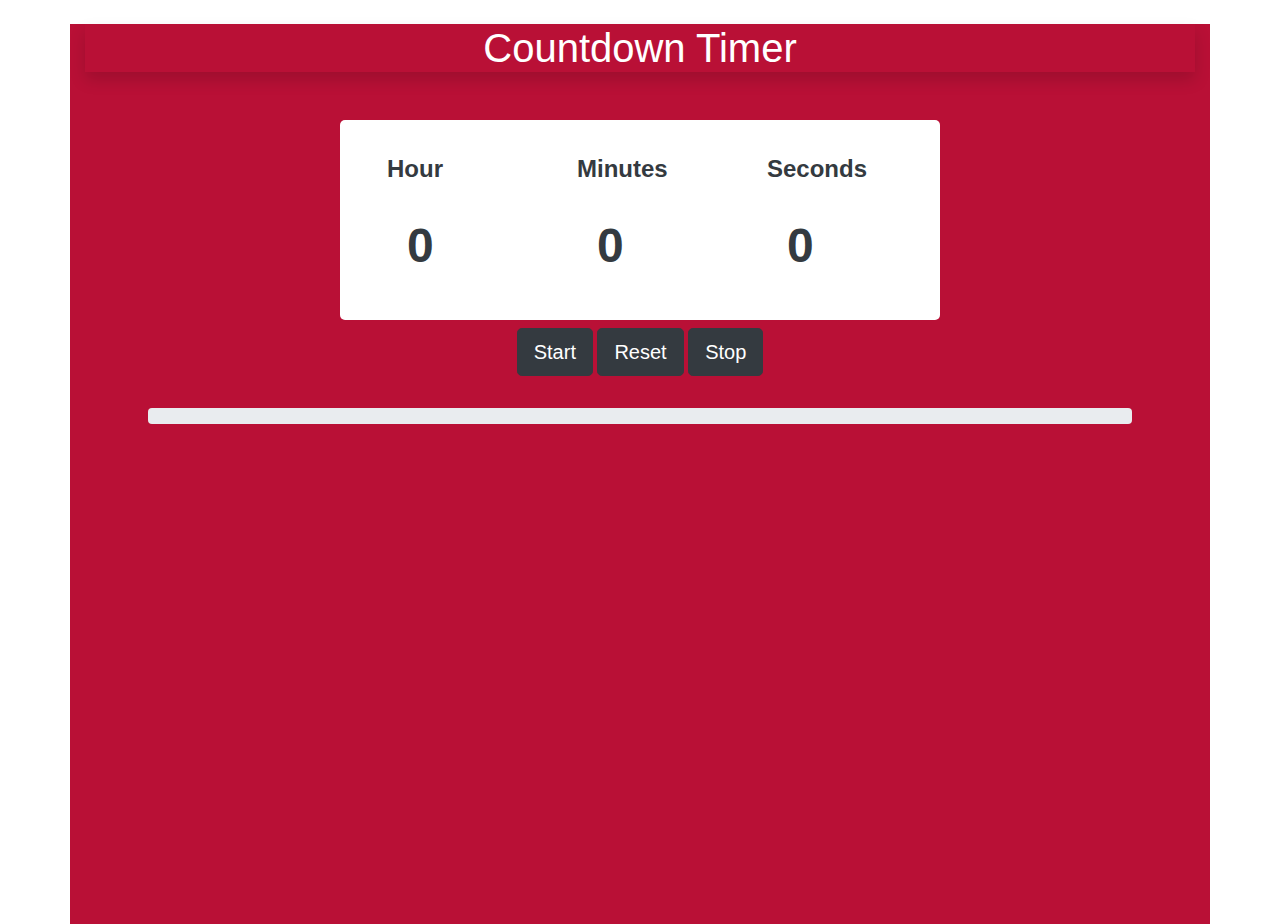
==== Bootstrap&Js Task/countdown.html @ 69bb3549 "Add files via upload" ====
<!DOCTYPE html>
<html lang="en">

<head>
    <meta charset="UTF-8">
    <meta http-equiv="X-UA-Compatible" content="IE=edge">
    <meta name="viewport" content="width=device-width, initial-scale=1.0">
    <link rel="stylesheet" href="https://cdn.jsdelivr.net/npm/bootstrap@4.6.2/dist/css/bootstrap.min.css">
    <!-- icon cdn  -->
    <link rel="stylesheet" href="https://cdn.jsdelivr.net/npm/bootstrap-icons@1.11.1/font/bootstrap-icons.css">
    <link rel="stylesheet" href="style/style.css">
    <link rel="icon" href="img/logo.png" type="image/x-icon">
    <title>Countdown Timer</title>
</head>

<body>

    <div class="container mt-4" id="container" style="background-color: #B91036;">

        <h1 class="text-white text-center shadow">Countdown Timer</h1>

        <div class="container">
            <div class="m-5">
                <div class="row ml-4 timer mx-auto">
                    <div class="col-md-4 col-md p-3">
                        <label for="hour" class="text-dark pl-3">Hour</label><br>
                        <input type="number" id="hour" class="text-dark" min="0" max="99" value="0">
                    </div>
                    <div class="col-md-4 col-md p-3">
                        <label for="min" class="text-dark pl-3">Minutes</label><br>
                        <input type="number" id="min" class="text-dark" min="0" max="60" value="0">
                    </div>
                    <div class="col-md-4 col-md p-3">
                        <label for="sec" class="text-dark pl-3">Seconds</label><br>
                        <input type="number" id="sec" class="text-dark" min="0" max="60" value="0">
                    </div>
                </div>
                <div class="row">
                    <div class="mx-auto my-2">
                        <button id="start" class="btn btn-lg btn-dark">Start</button>
                        <button id="reset" class="btn btn-lg btn-dark">Reset</button>
                        <button id="stop" class="btn btn-lg btn-dark">Stop</button>
                    </div>
                </div>
                <div class="row mt-4">
                    <div class="col-md">
                        <div class="progress">

                        </div>
                    </div>
                </div>
                
            </div>
        </div>


    </div>






    <!-- Countdown script  -->
    <script src="js/countdown.js"></script>
    <!-- bootstrap -->
    <script src="https://cdn.jsdelivr.net/npm/jquery@3.6.4/dist/jquery.slim.min.js"></script>
    <script src="https://cdn.jsdelivr.net/npm/popper.js@1.16.1/dist/umd/popper.min.js"></script>
    <script src="https://cdn.jsdelivr.net/npm/bootstrap@4.6.2/dist/js/bootstrap.bundle.min.js"></script>
</body>

</html>
---- Bootstrap&Js Task/style/style.css ----
*{
    margin: 0;
    padding: 0;
    box-sizing: border-box;

}
.navbar{
    background-color: #B91036;
}
.nav-item .nav-link{

    font-weight: 600;
    font-size: 1.2rem;
    color: white !important;
}
.nav-item .nav-link:hover{
    color: #ee90a4 !important;
}
.about{
    background-color: #B91036;
}
.card-body{
    background-color: #B91036;
}
.navbar-toggler-icon{
    background-color: white;
    color: black;
}
.facts{
    background-color: #B91036;
}
.text-img{
    background: url(../img/text-bg.jpg) no-repeat center;
    object-fit: contain;

}
.ttl h4{
    /* padding-top: 16% !important; */
    font-weight: 600;
    color: white ;
}
.card{
    opacity: 0.9;
}
.card:hover{
    cursor: pointer;
    opacity: 1;
}
/* .err-msg{
    display: none;
}
.valid-msg{
    display: none;
} */
.form-group.error input{
    border:2px solid red;
}
.form-group.error textarea{
    border:2px solid red;
}
.form-group.error button{
    border:2px solid red;
}
.form-group.success input{
    border: 2px solid green;
}
.form-group.success textarea{
    border: 2px solid green;
}
.form-group.success button{
    border: 2px solid green;
}
.form-group .error{
    color: red;
    font-size: 16px;
    height: 14px;
}


.timer{
    width: 600px;
    height: 200px;
    background-color:white;
    border-radius: 5px;
    padding: 15px;
}
.timer label{
    font-size: 1.5rem;
    font-weight: 600;
}
.timer input{
    margin-left: 36px;
    width: 100px;
    height: 100px;
    outline: none;
    background: none;
    border: none;
    font-size: 3rem;
    font-weight: 600;
    /* box-shadow: 2px 2px 5px black; */
}

#container{
    height: 100vh;
}
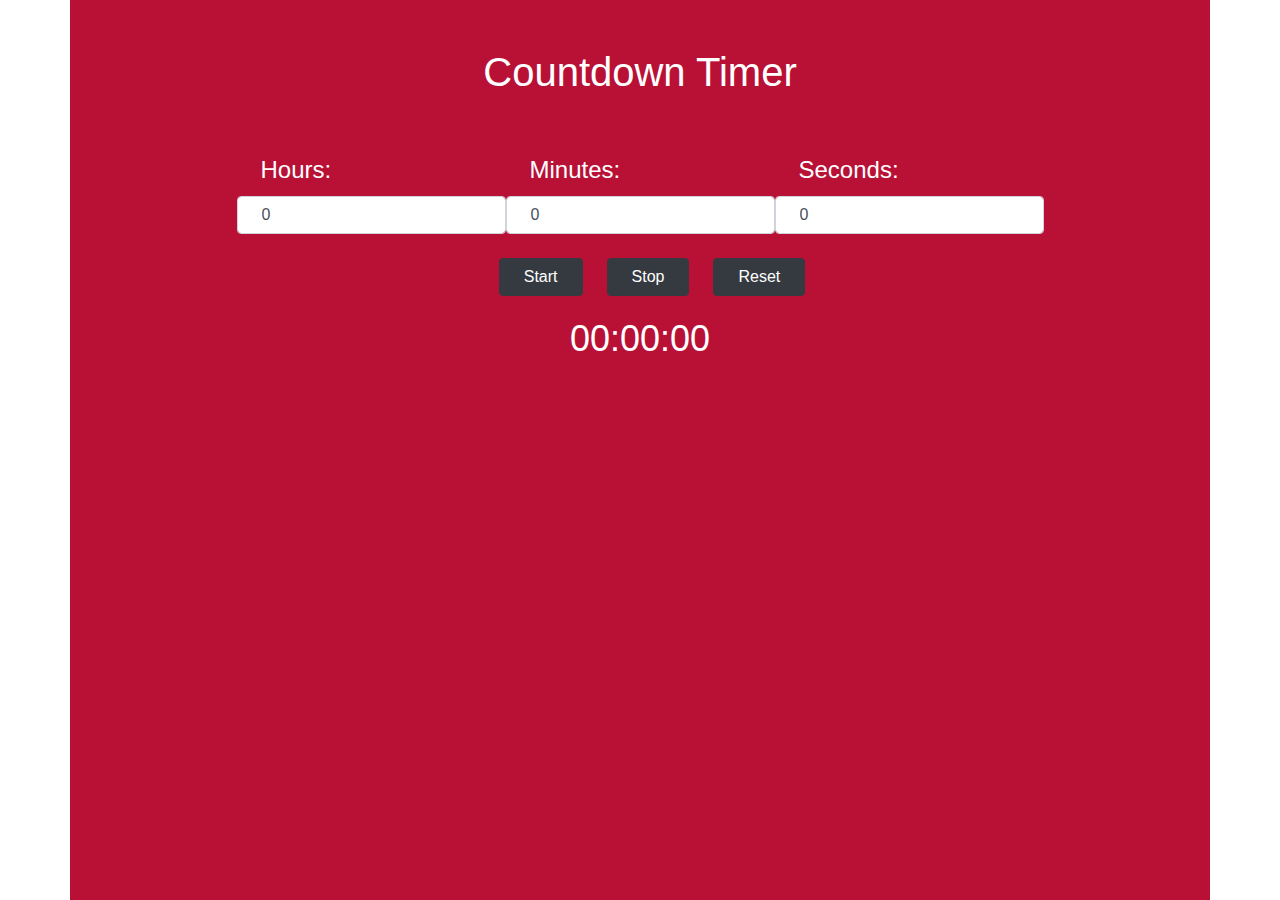
==== commit 8f4a5e2b: "Add files via upload" ====
--- a/Bootstrap&Js Task/countdown.html
+++ b/Bootstrap&Js Task/countdown.html
@@ -11,49 +11,49 @@
     <link rel="stylesheet" href="style/style.css">
     <link rel="icon" href="img/logo.png" type="image/x-icon">
     <title>Countdown Timer</title>
+    <style>
+        label{
+            font-size: 1.5rem;
+        }
+        input{
+            width: 50%;
+            font-size: 1.5rem;
+        }
+    </style>
 </head>
 
 <body>
 
-    <div class="container mt-4" id="container" style="background-color: #B91036;">
+    <div class="container" id="container" style="background-color: #B91036;">
 
-        <h1 class="text-white text-center shadow">Countdown Timer</h1>
+        <h1 class="text-white text-center pt-5 pt-5 pb-5">Countdown Timer</h1>
 
-        <div class="container">
-            <div class="m-5">
-                <div class="row ml-4 timer mx-auto">
-                    <div class="col-md-4 col-md p-3">
-                        <label for="hour" class="text-dark pl-3">Hour</label><br>
-                        <input type="number" id="hour" class="text-dark" min="0" max="99" value="0">
-                    </div>
-                    <div class="col-md-4 col-md p-3">
-                        <label for="min" class="text-dark pl-3">Minutes</label><br>
-                        <input type="number" id="min" class="text-dark" min="0" max="60" value="0">
-                    </div>
-                    <div class="col-md-4 col-md p-3">
-                        <label for="sec" class="text-dark pl-3">Seconds</label><br>
-                        <input type="number" id="sec" class="text-dark" min="0" max="60" value="0">
-                    </div>
-                </div>
-                <div class="row">
-                    <div class="mx-auto my-2">
-                        <button id="start" class="btn btn-lg btn-dark">Start</button>
-                        <button id="reset" class="btn btn-lg btn-dark">Reset</button>
-                        <button id="stop" class="btn btn-lg btn-dark">Stop</button>
-                    </div>
-                </div>
-                <div class="row mt-4">
-                    <div class="col-md">
-                        <div class="progress">
-
-                        </div>
-                    </div>
-                </div>
-                
+        <div class="d-flex justify-content-center">
+            <div>
+                <label for="hours" class="text-white ml-4">Hours:</label><br>
+                <input type="number" id="hours" min="0" value="0" class="pl-4 mr-4 form-control">
+            </div>
+            <div>
+                <label for="minutes" class="text-white ml-4">Minutes:</label><br>
+                <input type="number" id="minutes" min="0" value="0" class="pl-4 mr-4 form-control">
+            </div>
+            <div>
+                <label for="seconds" class="text-white ml-4">Seconds:</label><br>
+                <input type="number" id="seconds" min="0" value="0" class="pl-4 mr-4 form-control">
             </div>
         </div>
 
+        <div class="d-flex justify-content-center mt-4 ">
+            <button id="startButton" class="btn btn-dark pl-4 pr-4 ml-4">Start</button>
+            <button id="stopButton" class="btn btn-dark pl-4 pr-4 ml-4">Stop</button>
+            <button id="resetButton" class="btn btn-dark pl-4 pr-4 ml-4">Reset</button>
+        </div>
 
+        <div id="timer" class="text-center text-white pt-3">00:00:00</div>
+
+        <div id="progress-container" class="pt-3">
+            <div id="progress-bar"></div>
+        </div>
     </div>
 
 
--- a/Bootstrap&Js Task/style/style.css
+++ b/Bootstrap&Js Task/style/style.css
@@ -46,12 +46,6 @@
     cursor: pointer;
     opacity: 1;
 }
-/* .err-msg{
-    display: none;
-}
-.valid-msg{
-    display: none;
-} */
 .form-group.error input{
     border:2px solid red;
 }
@@ -77,28 +71,22 @@
 }
 
 
-.timer{
-    width: 600px;
-    height: 200px;
-    background-color:white;
-    border-radius: 5px;
-    padding: 15px;
-}
-.timer label{
-    font-size: 1.5rem;
-    font-weight: 600;
-}
-.timer input{
-    margin-left: 36px;
-    width: 100px;
-    height: 100px;
-    outline: none;
-    background: none;
-    border: none;
-    font-size: 3rem;
-    font-weight: 600;
-    /* box-shadow: 2px 2px 5px black; */
-}
+#timer {
+    font-size: 36px;
+  }
+
+  #progress-container {
+    width: 300px;
+    margin: 0 auto;
+    text-align: left;
+  }
+
+  #progress-bar {
+    width: 0;
+    height: 15px;
+    background-color: #fff;
+    border-radius: 10px;
+  }
 
 #container{
     height: 100vh;
